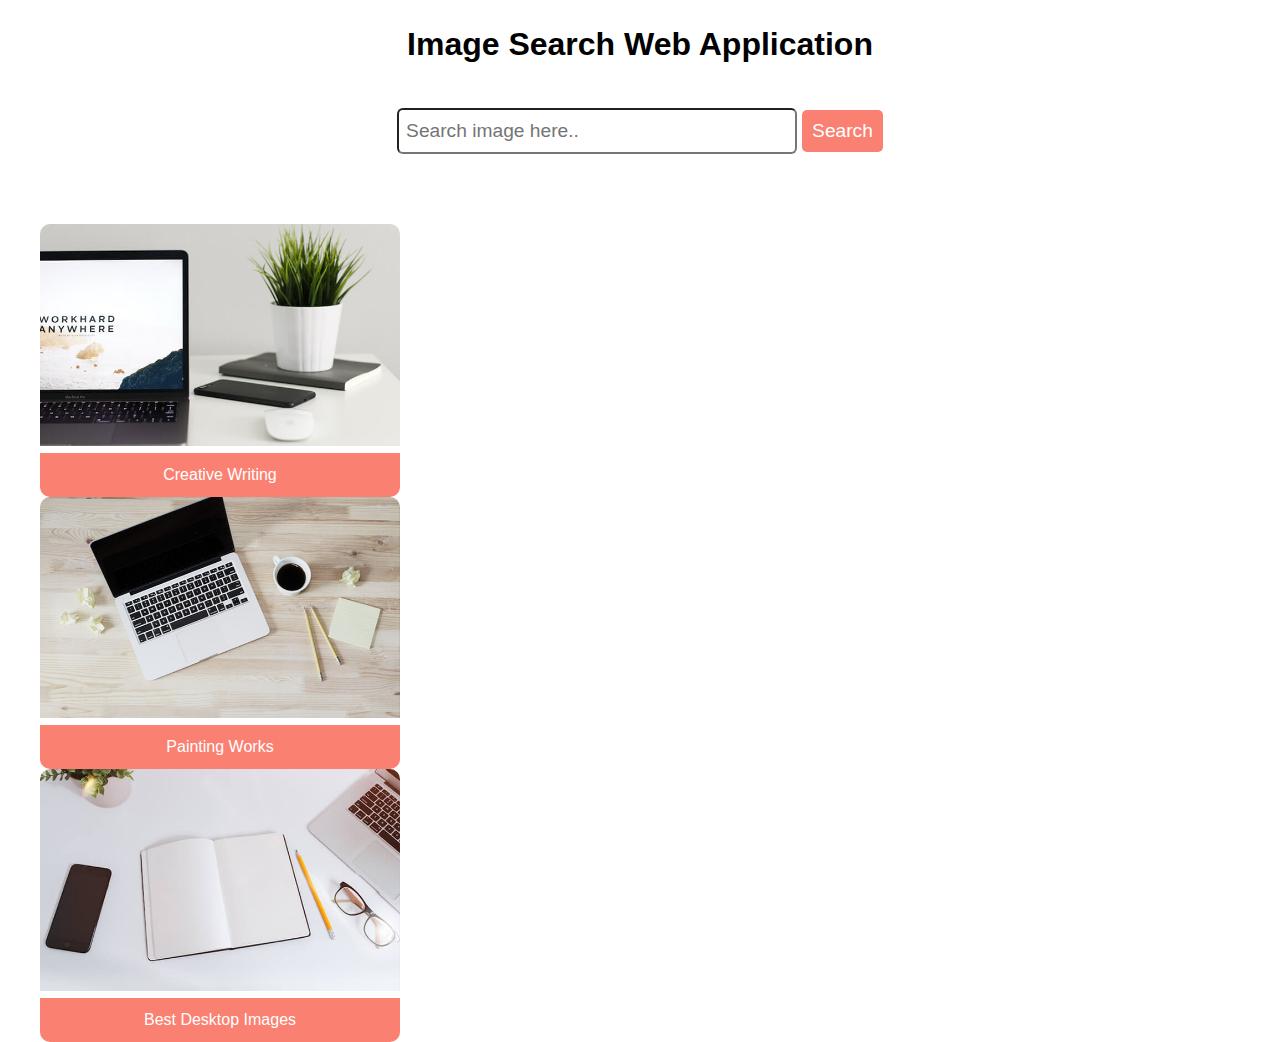
==== test.html @ f15dec52 "new commits" ====
<!DOCTYPE html>
<html lang="en">

<head>
    <meta charset="UTF-8">
    <meta name="viewport" content="width=device-width, initial-scale=1.0">
    <title>Document</title>
    <link rel="stylesheet" href="test.css">

</head>

<body>
    <h1>Image Search Web Application</h1>
    <form action="">
        <input type="text" id="search" placeholder="Search image here..">
        <button>Search</button>
    </form>
    <div class="container">
        <div class="row">
            <div class="col">
                <div class="images">
                    <img src="img/blog2.jpg" alt="Creative Writing">
                    <a href="https://unsplash.com/photos/a-table-with-a-white-plate-and-silverware-on-it-3vWl9n_990M"
                        target="_blank">Creative Writing</a>
                </div>
            </div>
        </div>
        <div class="images">
            <img src="img/blog3.jpg" alt="Painting Works">
            <a href="https://unsplash.com/photos/a-table-with-a-white-plate-and-silverware-on-it-3vWl9n_990M"
                target="_blank">Painting Works</a>
        </div>
        <div class="images">
            <img src="img/blog1.jpg" alt="Best Desktop Images">
            <a href="https://unsplash.com/photos/a-table-with-a-white-plate-and-silverware-on-it-3vWl9n_990M"
                target="_blank">Best Desktop Images</a>
        </div>
    </div>
    </div>
    <button id="show-more" class="btn">Show More</button>

    <script src="app.js"></script>
</body>

</html>
---- test.css ----
* {
    margin: 0;
    padding: 0;
    box-sizing: border-box;
}

body {
    line-height: 1.5;
    font-family: Verdana, Geneva, Tahoma, sans-serif;
}

h1 {
    font-size: 2rem;
    text-align: center;
    margin: 0 auto;
    padding: 20px 10px;
}



form {
    padding: 20px 10px;
    margin-bottom: 50px;
    display: flex;
    align-items: center;
    justify-content: center;
}


input {
    padding: 10px 7px;
    width: 400px;
    border-radius: 6px;
    font-size: 1.2rem;
}

button {
    font-size: 1.2rem;
    padding: 10px;
    margin-left: 5px;
    border-radius: 5px;
    background-color: salmon;
    color: white;
    border: none;
    outline: none;
    cursor: pointer;
}

.container {
    max-width: 1200px;
    align-items: center;
    justify-content: space-between;
    margin: 0 auto;
    /* display: flex; */
}

.images {
    width: 30%;
    height: 100%;
    overflow: hidden;
    border-radius: 10px;
}

.images img {
    height: 100%;
    width: 100%;
}


.images:hover img {
    opacity: .7;
}

.container a {
    text-decoration: none;
    color: white;
    transition: all .3s;
    text-align: center;
    background-color: salmon;
    padding: 10px;
    display: block;
}


a:hover {
    color: white;
    width: 100%;
    font-size: 1.2rem;
}

.btn {
    margin: 0 auto;
    align-items: center;
    justify-content: center;
    display: flex;
    margin-top: 60px;
    display: none;
}



@media screen and (max-width: 786px) {
    .container {
        width: 100%;
    }
}
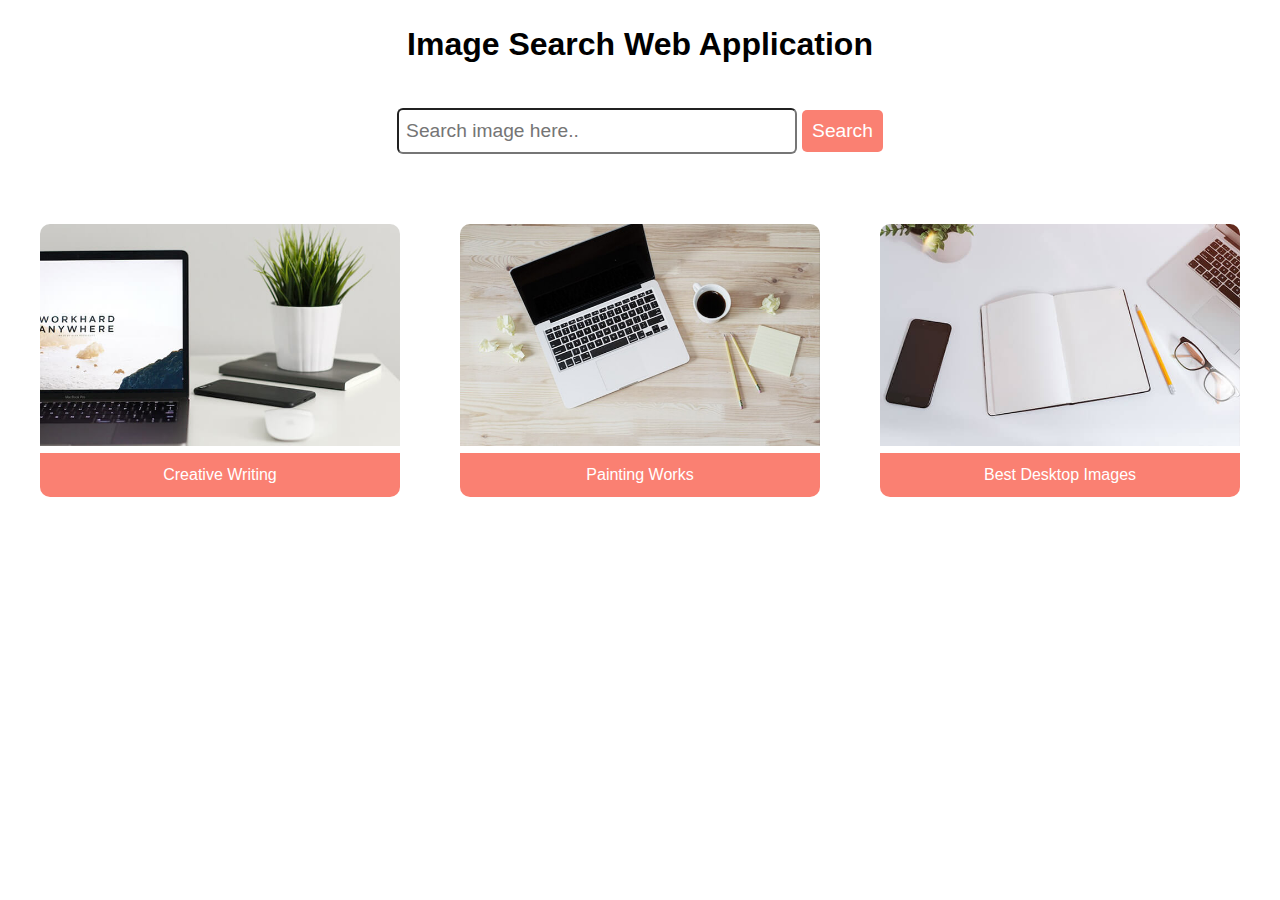
==== commit 38ab7503: "Image Search App" ====
--- a/test.html
+++ b/test.html
@@ -16,27 +16,29 @@
         <button>Search</button>
     </form>
     <div class="container">
-        <div class="row">
-            <div class="col">
-                <div class="images">
-                    <img src="img/blog2.jpg" alt="Creative Writing">
-                    <a href="https://unsplash.com/photos/a-table-with-a-white-plate-and-silverware-on-it-3vWl9n_990M"
-                        target="_blank">Creative Writing</a>
-                </div>
-            </div>
+        <div class="images">
+            <img src="img/blog2.jpg" alt="Creative Writing">
+            <a href="https://unsplash.com/photos/a-table-with-a-white-plate-and-silverware-on-it-3vWl9n_990M"
+                target="_blank">Creative Writing</a>
         </div>
+
+
+
         <div class="images">
             <img src="img/blog3.jpg" alt="Painting Works">
             <a href="https://unsplash.com/photos/a-table-with-a-white-plate-and-silverware-on-it-3vWl9n_990M"
                 target="_blank">Painting Works</a>
         </div>
+
+
+
         <div class="images">
             <img src="img/blog1.jpg" alt="Best Desktop Images">
             <a href="https://unsplash.com/photos/a-table-with-a-white-plate-and-silverware-on-it-3vWl9n_990M"
                 target="_blank">Best Desktop Images</a>
         </div>
     </div>
-    </div>
+
     <button id="show-more" class="btn">Show More</button>
 
     <script src="app.js"></script>
--- a/test.css
+++ b/test.css
@@ -16,8 +16,6 @@
     padding: 20px 10px;
 }
 
-
-
 form {
     padding: 20px 10px;
     margin-bottom: 50px;
@@ -25,7 +23,6 @@
     align-items: center;
     justify-content: center;
 }
-
 
 input {
     padding: 10px 7px;
@@ -48,10 +45,10 @@
 
 .container {
     max-width: 1200px;
-    align-items: center;
     justify-content: space-between;
     margin: 0 auto;
-    /* display: flex; */
+    display: flex;
+    flex-wrap: wrap;
 }
 
 .images {
@@ -59,13 +56,14 @@
     height: 100%;
     overflow: hidden;
     border-radius: 10px;
+    margin-bottom: 60px;
 }
 
 .images img {
+    width: 100%;
     height: 100%;
-    width: 100%;
+    object-fit: cover;
 }
-
 
 .images:hover img {
     opacity: .7;
@@ -80,7 +78,6 @@
     padding: 10px;
     display: block;
 }
-
 
 a:hover {
     color: white;
@@ -99,8 +96,60 @@
 
 
 
+/* 
 @media screen and (max-width: 786px) {
+    form {
+        flex-direction: column;
+        align-items: stretch;
+    }
+
+    input {
+        width: 100%;
+        margin-bottom: 10px;
+    }
+
     .container {
+        flex-direction: column;
+        padding: 20px;
+
+    }
+
+    .images {
+        width: 100%;
+        margin-top: 20px;
+    }
+
+    .btn {
+        margin-top: 20px;
+    }
+}
+
+
+
+
+
+
+@media screen and (max-width: 480px) {
+    form {
+        flex-direction: column;
+        align-items: stretch;
+    }
+
+    input {
+        width: 100%;
+        margin-bottom: 10px;
+    }
+
+    .container {
+        flex-direction: column;
+
+    }
+
+    .images {
         width: 100%;
     }
-}+
+    .btn {
+        margin-top: 20px;
+    }
+} */